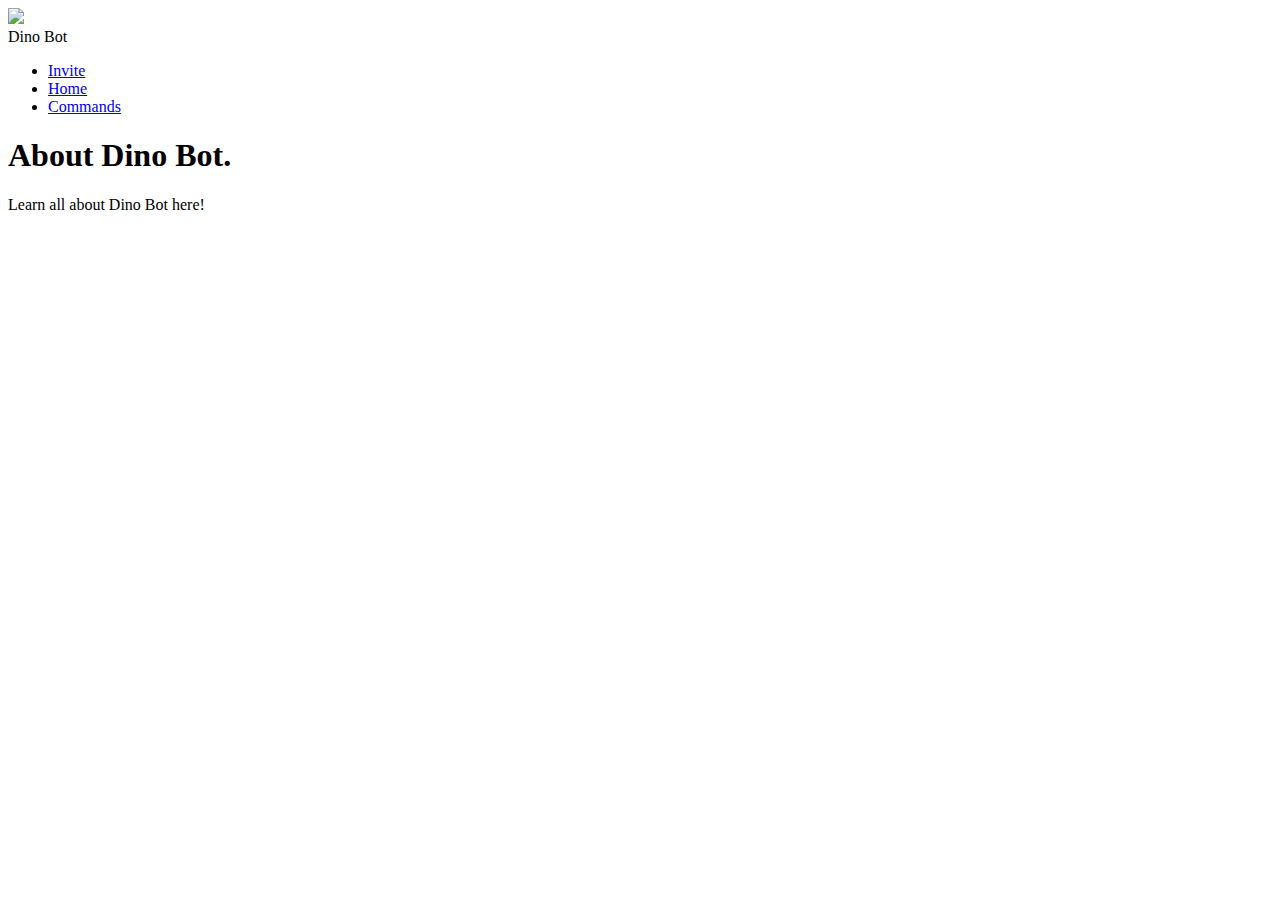
==== pages/about.html @ 4f437be3 "Created Header and Pages (v0.0.5)" ====
<!DOCTYPE html>
<html>
<head>
  <meta charset="utf-8">
  <meta name="theme-color" content="#16558F">
  <meta name="viewport" content="width=device-width, initial-scale=1.0, viewport-fit=cover">
  <title>Dino Bot - About</title>

  <!-- Favicon -->
  <link rel="apple-touch-icon" sizes="180x180" href="/Dino-Bot-Website/images/favicon/apple-touch-icon.png">
  <link rel="icon" type="image/png" sizes="32x32" href="/Dino-Bot-Website/images/favicon/favicon-32x32.png">
  <link rel="icon" type="image/png" sizes="16x16" href="/Dino-Bot-Website/images/favicon/favicon-16x16.png">
  <link rel="manifest" href="/Dino-Bot-Website/images/favicon/site.webmanifest">

  <!-- Style Sheets-->
  <link href="/Dino-Bot-Website/css/about.css" rel="stylesheet" type="text/css" />

  <!-- Fonts -->
  <link rel="preconnect" href="https://fonts.googleapis.com">
  <link rel="preconnect" href="https://fonts.gstatic.com" crossorigin>
  <link href="https://fonts.googleapis.com/css2?family=Lato&display=swap" rel="stylesheet">
  <link href="https://fonts.googleapis.com/css2?family=Lato:wght@700&display=swap" rel="stylesheet"> 

  <!-- Scripts -->
  <script src="/Dino-Bot-Website/scripts/main.js" defer></script>

</head>

<body>
  <!-- Navigation Bar -->
  <nav class="navbar">
    <div class="row-Content">
      <img src="/Dino-Bot-Website/images/navigationLogo.svg" class="brand-logo" draggable="false">
      <div class="brand-title"> Dino Bot </div>
    </div>
    <a href="#" class="toggle-button">
      <span class="bar"></span>
      <span class="bar"></span>
      <span class="bar"></span>
    </a>
    <div class="navbar-links">
      <ul>
        <li><a href="https://discord.com/oauth2/authorize?client_id=976563173530419210&permissions=2048&scope=applications.commands%20bot" target="_blank">Invite</a></li>
        <li><a href="/Dino-Bot-Website/index.html">Home</a></li>
        <li><a href="commands.html">Commands</a></li>
      </ul>
    </div>
  </nav>

  <!-- Header -->
  <header>
    <div class="header-flex">
      <h1 class="header-title">About Dino Bot.</h1>
      <p class="header-description">Learn all about Dino Bot here!</p>
    </div>
  </header>
  
</body>
</html>
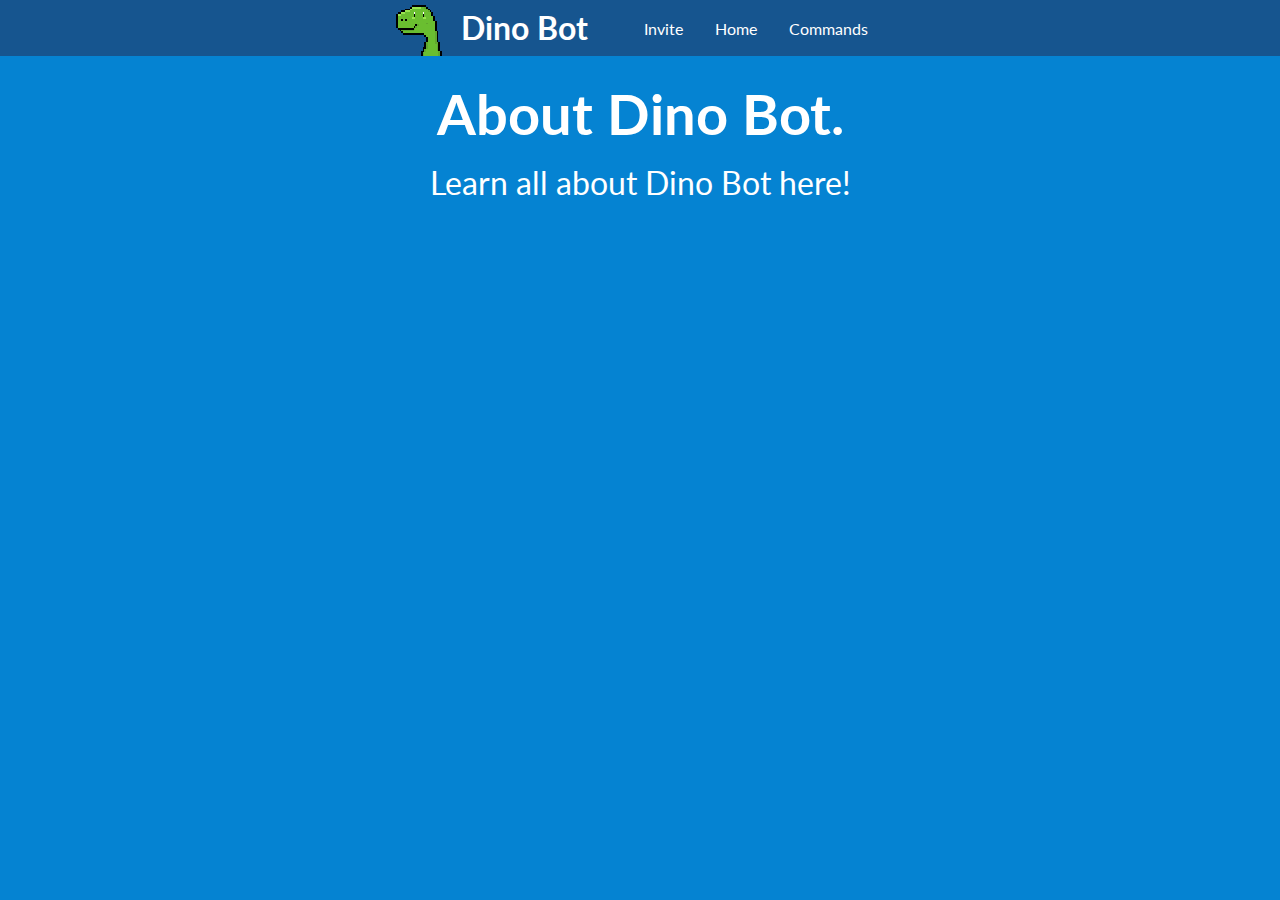
==== commit 3444c6ba: "Fixed Page Path (v0.0.6)" ====
--- a/pages/about.html
+++ b/pages/about.html
@@ -7,13 +7,13 @@
   <title>Dino Bot - About</title>
 
   <!-- Favicon -->
-  <link rel="apple-touch-icon" sizes="180x180" href="/Dino-Bot-Website/images/favicon/apple-touch-icon.png">
-  <link rel="icon" type="image/png" sizes="32x32" href="/Dino-Bot-Website/images/favicon/favicon-32x32.png">
-  <link rel="icon" type="image/png" sizes="16x16" href="/Dino-Bot-Website/images/favicon/favicon-16x16.png">
-  <link rel="manifest" href="/Dino-Bot-Website/images/favicon/site.webmanifest">
+  <link rel="apple-touch-icon" sizes="180x180" href="/images/favicon/apple-touch-icon.png">
+  <link rel="icon" type="image/png" sizes="32x32" href="/images/favicon/favicon-32x32.png">
+  <link rel="icon" type="image/png" sizes="16x16" href="/images/favicon/favicon-16x16.png">
+  <link rel="manifest" href="/images/favicon/site.webmanifest">
 
   <!-- Style Sheets-->
-  <link href="/Dino-Bot-Website/css/about.css" rel="stylesheet" type="text/css" />
+  <link href="/css/about.css" rel="stylesheet" type="text/css" />
 
   <!-- Fonts -->
   <link rel="preconnect" href="https://fonts.googleapis.com">
@@ -22,7 +22,7 @@
   <link href="https://fonts.googleapis.com/css2?family=Lato:wght@700&display=swap" rel="stylesheet"> 
 
   <!-- Scripts -->
-  <script src="/Dino-Bot-Website/scripts/main.js" defer></script>
+  <script src="/scripts/main.js" defer></script>
 
 </head>
 
@@ -30,7 +30,7 @@
   <!-- Navigation Bar -->
   <nav class="navbar">
     <div class="row-Content">
-      <img src="/Dino-Bot-Website/images/navigationLogo.svg" class="brand-logo" draggable="false">
+      <img src="/images/navigationLogo.svg" class="brand-logo" draggable="false">
       <div class="brand-title"> Dino Bot </div>
     </div>
     <a href="#" class="toggle-button">
@@ -41,7 +41,7 @@
     <div class="navbar-links">
       <ul>
         <li><a href="https://discord.com/oauth2/authorize?client_id=976563173530419210&permissions=2048&scope=applications.commands%20bot" target="_blank">Invite</a></li>
-        <li><a href="/Dino-Bot-Website/index.html">Home</a></li>
+        <li><a href="/index.html">Home</a></li>
         <li><a href="commands.html">Commands</a></li>
       </ul>
     </div>
--- a/css/about.css
+++ b/css/about.css
@@ -0,0 +1,204 @@
+* {
+    box-sizing: border-box;
+}
+
+body {
+    background-color: #0583D2;
+    margin: 0;
+    padding: 0;
+}
+
+
+/* Navigation Bar */
+.row-Content {
+    display:flex;
+}
+
+.navbar {
+display: flex;
+position: relative;
+justify-content: center;
+align-items: center;
+background-color: #16558F;
+color: white;
+}
+
+    .navbar-links ul{
+    display: flex;
+    margin: 0;
+    padding: 0;
+    }
+
+    .navbar-links li{
+    list-style: none;
+    }
+
+    .navbar-links li a {
+    font-family: 'Lato', sans-serif;
+    text-decoration: none;
+    color: white;
+    padding: 1rem;
+    display: block;
+    }
+
+    .navbar-links li:hover {
+    background-color: #16678f;
+    }
+
+
+.brand-title {
+    font-family: 'Lato', sans-serif;
+    font-weight: 700;
+    font-size: 2rem;
+    margin: .5rem;
+    padding-right: 2rem
+}
+
+.brand-logo {
+    padding-top: 0.3rem;
+    padding-right: 0.7rem;
+    height: 3.5rem;
+}
+
+.toggle-button {
+position: absolute;
+align-items: middle;
+top: 1rem;
+right: 1rem;
+display: none;
+flex-direction: column;
+justify-content: space-between;
+width: 30px;
+height: 21px;
+}
+
+.toggle-button .bar{
+height: 3px;
+width: 100%;
+background-color: white;
+border-radius: 10px;
+}
+
+@media (max-width: 600px) {
+
+.toggle-button {
+    display: flex;
+}
+
+.row-Content {
+    display:flex;
+    flex-direction: row;
+    justify-content: center;
+}
+
+.navbar {
+    justify-content: center;
+    flex-direction: column;
+}
+
+    .navbar-links {
+        display: none;
+        width: 100%;
+    }
+
+    .navbar-links ul {
+        width: 100%;
+        flex-direction: column;
+    }
+
+    .navbar-links ul li {
+        text-align: center;
+    }
+
+    .navbar-links ul li a {
+        padding: .5rem 1rem;
+    }
+
+    .navbar-links.active {
+        display: flex;
+    }
+}
+
+/* Header */
+
+.header-flex{
+    display: flex;
+    position: relative;
+    justify-content: center;
+    flex-direction: column;
+    align-items: center;
+}
+
+.header-title{
+    font-family: 'Lato', sans-serif;
+    font-weight: 700;
+    font-size: 3.5rem;
+    margin: .5rem;
+    padding-top: 1rem;
+    color: white;
+}
+
+.header-description{
+    font-family: 'Lato', sans-serif;
+    font-size: 2rem;
+    margin: .5rem;
+    color: white;
+}
+
+@media (max-width: 850px) {
+    .header-title{
+        font-size: 2.5rem;
+    }
+    
+    .header-description{
+        font-family: 'Lato', sans-serif;
+        font-size: 1.5rem;
+        margin: .5rem;
+        color: white;
+    }
+    
+}
+
+@media (max-width: 650px) {
+    .header-title{
+        font-size: 2rem;
+    }
+    
+    .header-description{
+        font-size: 1rem;
+    }
+    
+}
+
+@media (max-width: 500px) {
+    .header-title{
+        font-size: 1.5rem;
+    }
+    
+    .header-description{
+        font-size: 0.85rem;
+    }
+    
+}
+
+@media (max-width: 375px) {
+    .header-title{
+        font-size: 1.15rem;
+    }
+    
+    .header-description{
+        font-size: 0.75rem;
+    }
+    
+}
+
+@media (max-width: 300px) {
+    .header-title{
+        font-size: 0.90rem;
+    }
+    
+    .header-description{
+        font-size: 0.65rem;
+    }
+    
+}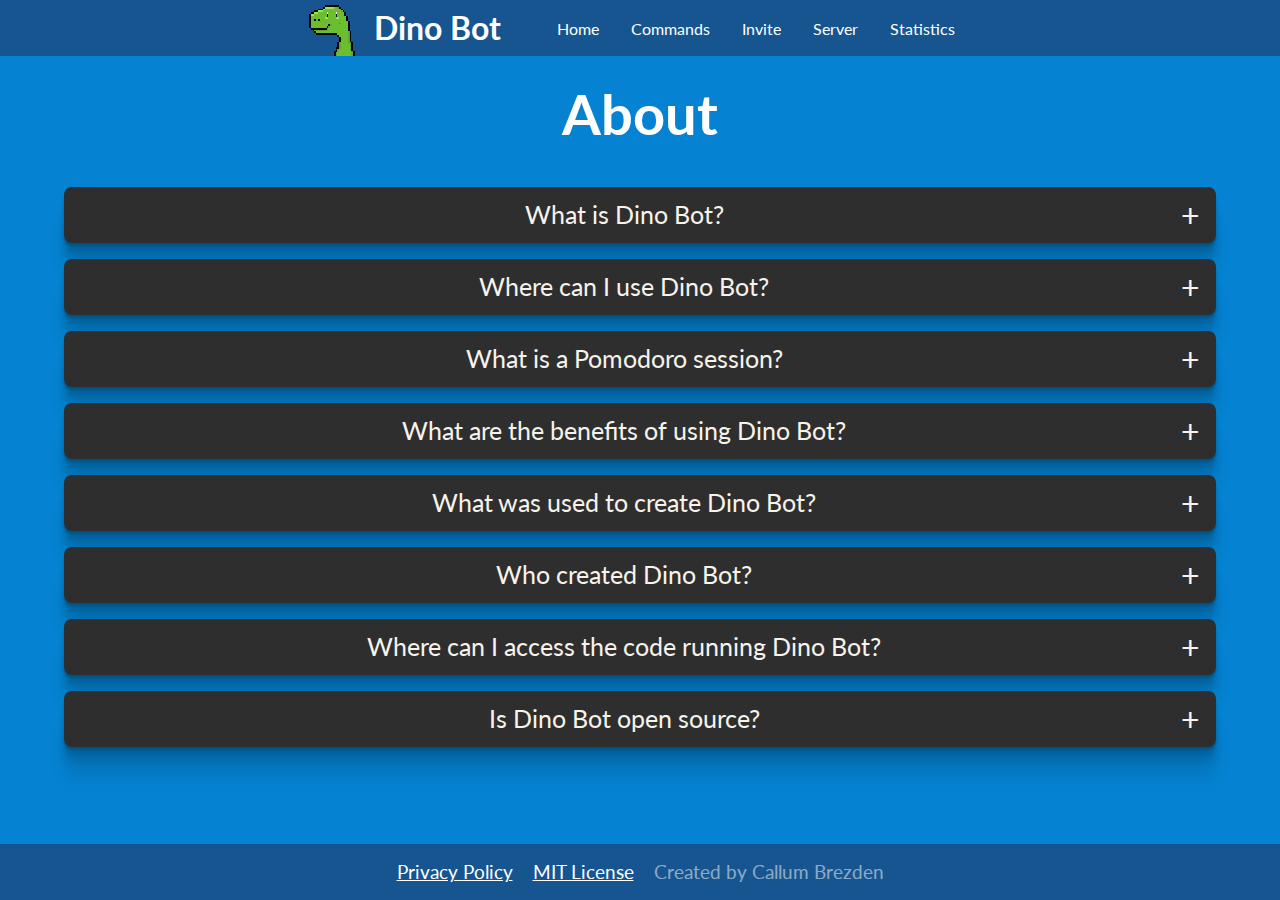
==== commit cc2a422c: "Created About Page (v0.3.0)" ====
--- a/pages/about.html
+++ b/pages/about.html
@@ -1,10 +1,11 @@
 <!DOCTYPE html>
 <html>
+
 <head>
   <meta charset="utf-8">
   <meta name="theme-color" content="#16558F">
   <meta name="viewport" content="width=device-width, initial-scale=1.0, viewport-fit=cover">
-  <title>Dino Bot - About</title>
+  <title>Dino Bot</title>
 
   <!-- Favicon -->
   <link rel="apple-touch-icon" sizes="180x180" href="/images/favicon/apple-touch-icon.png">
@@ -23,7 +24,7 @@
 
   <!-- Scripts -->
   <script src="/scripts/main.js" defer></script>
-
+  <script src="/scripts/about.js" defer></script>
 </head>
 
 <body>
@@ -40,20 +41,124 @@
     </a>
     <div class="navbar-links">
       <ul>
+        <li><a href="/index.html">Home</a></li>
+        <li><a href="/pages/commands.html">Commands</a></li>
         <li><a href="https://discord.com/oauth2/authorize?client_id=976563173530419210&permissions=2048&scope=applications.commands%20bot" target="_blank">Invite</a></li>
-        <li><a href="/index.html">Home</a></li>
-        <li><a href="commands.html">Commands</a></li>
+        <li><a
+          href="https://discord.com/invite/C6msPjySah"
+          target="_blank">Server</a></li>
+        <li><a href="/pages/statistics.html">Statistics</a></li>
       </ul>
     </div>
   </nav>
 
-  <!-- Header -->
-  <header>
+  <!-- Main -->
+  <section class="mainSection">
     <div class="header-flex">
-      <h1 class="header-title">About Dino Bot.</h1>
-      <p class="header-description">Learn all about Dino Bot here!</p>
+      <h1 class="header-title">About</h1>
     </div>
-  </header>
-  
+    
+    <!-- Accordion-->
+    <div class="accordion">
+
+      <div class="accordionItem">
+        <div class="accordionItemHeader">
+          What is Dino Bot?
+        </div>
+        <div class="accordionItemBody">
+          <div class="accordionItemBodyContent">
+            Lorem ipsum dolor sit amet, consectetur adipiscing elit. Nullam in mattis sapien. Lorem ipsum dolor sit amet, consectetur adipiscing elit. Cras molestie molestie arcu suscipit sodales. Mauris congue vitae metus at accumsan.
+          </div>
+        </div>
+      </div>
+
+      <div class="accordionItem">
+        <div class="accordionItemHeader">
+          Where can I use Dino Bot?
+        </div>
+        <div class="accordionItemBody">
+          <div class="accordionItemBodyContent">
+            Lorem ipsum dolor sit amet, consectetur adipiscing elit. Nullam in mattis sapien. Lorem ipsum dolor sit amet, consectetur adipiscing elit. Cras molestie molestie arcu suscipit sodales. Mauris congue vitae metus at accumsan.
+          </div>
+        </div>
+      </div>
+
+      <div class="accordionItem">
+        <div class="accordionItemHeader">
+          What is a Pomodoro session?
+        </div>
+        <div class="accordionItemBody">
+          <div class="accordionItemBodyContent">
+            Lorem ipsum dolor sit amet, consectetur adipiscing elit. Nullam in mattis sapien. Lorem ipsum dolor sit amet, consectetur adipiscing elit. Cras molestie molestie arcu suscipit sodales. Mauris congue vitae metus at accumsan.
+          </div>
+        </div>
+      </div>
+
+      <div class="accordionItem">
+        <div class="accordionItemHeader">
+          What are the benefits of using Dino Bot?
+        </div>
+        <div class="accordionItemBody">
+          <div class="accordionItemBodyContent">
+            Lorem ipsum dolor sit amet, consectetur adipiscing elit. Nullam in mattis sapien. Lorem ipsum dolor sit amet, consectetur adipiscing elit. Cras molestie molestie arcu suscipit sodales. Mauris congue vitae metus at accumsan.
+          </div>
+        </div>
+      </div>
+
+      <div class="accordionItem">
+        <div class="accordionItemHeader">
+          What was used to create Dino Bot?
+        </div>
+        <div class="accordionItemBody">
+          <div class="accordionItemBodyContent">
+            Lorem ipsum dolor sit amet, consectetur adipiscing elit. Nullam in mattis sapien. Lorem ipsum dolor sit amet, consectetur adipiscing elit. Cras molestie molestie arcu suscipit sodales. Mauris congue vitae metus at accumsan.
+          </div>
+        </div>
+      </div>
+
+      <div class="accordionItem">
+        <div class="accordionItemHeader">
+          Who created Dino Bot?
+        </div>
+        <div class="accordionItemBody">
+          <div class="accordionItemBodyContent">
+            Lorem ipsum dolor sit amet, consectetur adipiscing elit. Nullam in mattis sapien. Lorem ipsum dolor sit amet, consectetur adipiscing elit. Cras molestie molestie arcu suscipit sodales. Mauris congue vitae metus at accumsan.
+          </div>
+        </div>
+      </div>
+
+      <div class="accordionItem">
+        <div class="accordionItemHeader">
+          Where can I access the code running Dino Bot?
+        </div>
+        <div class="accordionItemBody">
+          <div class="accordionItemBodyContent">
+            Lorem ipsum dolor sit amet, consectetur adipiscing elit. Nullam in mattis sapien. Lorem ipsum dolor sit amet, consectetur adipiscing elit. Cras molestie molestie arcu suscipit sodales. Mauris congue vitae metus at accumsan.
+          </div>
+        </div>
+      </div>
+
+      <div class="accordionItem">
+        <div class="accordionItemHeader">
+          Is Dino Bot open source?
+        </div>
+        <div class="accordionItemBody">
+          <div class="accordionItemBodyContent">
+            Lorem ipsum dolor sit amet, consectetur adipiscing elit. Nullam in mattis sapien. Lorem ipsum dolor sit amet, consectetur adipiscing elit. Cras molestie molestie arcu suscipit sodales. Mauris congue vitae metus at accumsan.
+          </div>
+        </div>
+      </div>
+
+    </div>
+  </section>
+
+  <!-- Footer -->
+  <footer>
+    <div class="footer-flex">
+      <p class="footerText"><a href="https://github.com/DiscordDinoBot/Dino-Bot/blob/main/PRIVACY.md" style="color: inherit;" target="_blank">Privacy Policy</a></p>
+      <p class="footerText"><a href="https://github.com/DiscordDinoBot/Dino-Bot/blob/main/LICENSE.txt" style="color: inherit;" target="_blank">MIT License</a></p>
+      <p class="footerText" style="opacity: 0.5;">Created by Callum Brezden</p>
+    </div>
+  </footer>
 </body>
 </html>--- a/css/about.css
+++ b/css/about.css
@@ -1,13 +1,18 @@
 * {
     box-sizing: border-box;
+    margin: 0;
+    padding: 0;
 }
 
 body {
     background-color: #0583D2;
-    margin: 0;
-    padding: 0;
-}
-
+    position: relative;
+    min-height: 100vh;    
+}
+
+.mainSection{
+    padding-bottom: 50px;
+}
 
 /* Navigation Bar */
 .row-Content {
@@ -79,7 +84,7 @@
 border-radius: 10px;
 }
 
-@media (max-width: 600px) {
+@media (max-width: 675px) {
 
 .toggle-button {
     display: flex;
@@ -119,14 +124,13 @@
     }
 }
 
-/* Header */
-
 .header-flex{
     display: flex;
     position: relative;
     justify-content: center;
     flex-direction: column;
     align-items: center;
+    text-align: center;
 }
 
 .header-title{
@@ -138,67 +142,122 @@
     color: white;
 }
 
-.header-description{
-    font-family: 'Lato', sans-serif;
+/* Main Section*/
+
+.accordion{
+    width: 90%;
+    max-width: 1200px;
+    margin: 2rem auto;
+    font-family: 'Lato', sans-serif;
+}
+
+.accordionItem{
+    background-color: #2f2e2e;
+    color: #f6f3ec;
+    font-size: 1.55rem;
+    text-align: center;
+    margin: 1rem 0;
+    border-radius: 0.5rem;
+    box-shadow: rgba(0, 0, 0, 0.09) 0px 2px 1px, rgba(0, 0, 0, 0.09) 0px 4px 2px, rgba(0, 0, 0, 0.09) 0px 8px 4px, rgba(0, 0, 0, 0.09) 0px 16px 8px, rgba(0, 0, 0, 0.09) 0px 32px 16px;
+}
+
+.accordionItemHeader{
+    padding: 0.5rem 3rem 0.5rem 1rem;
+    min-height: 3.5rem;
+    line-height: 1.25rem;
+    display: flex;
+    justify-content: center;
+    align-items: center;
+    position: relative;
+    cursor: pointer;
+}
+
+.accordionItemHeader::after {
+    content: "\002B";
     font-size: 2rem;
-    margin: .5rem;
+    position: absolute;
+    right: 1rem;
+}
+
+.accordionItemHeader.active::after{
+    content: "\2212"
+}
+
+.accordionItemBody{
+    max-height: 0;
+    overflow: hidden;
+    transition:  max-height 0.2s ease-out;
+    position: relative;
+}
+
+.accordionItemBody::after{
+    content: "";
+    position: absolute;
+    width: .4rem;
+    height: 100%;
+    background-color: #6abe30;
+    top: 50%;
+    left: 0;
+    transform: translateY(-50%);
+    border-radius: 0.4rem;
+}
+
+.accordionItemBodyContent{
+    padding: 1rem;
+    background-color: #3f3d3d;
+    border-radius: 0.5rem;
+    position: relative;
+}
+
+
+@media (max-width: 775px){
+    .accordionItem{
+        font-size: 1.25rem;
+    }
+    
+    .accordionItemBody{
+        font-size: 1.15rem;
+    }
+}
+
+/* Footer */
+
+.footer-flex{
+    position: absolute;
+    display: flex;
+    flex-direction: row;
+    bottom:0;
+    left: 0;
+    width:100%;
+    height: 56px;
+    gap: 20px;
+    background-color: #16558F;
     color: white;
-}
-
-@media (max-width: 850px) {
-    .header-title{
-        font-size: 2.5rem;
-    }
-    
-    .header-description{
-        font-family: 'Lato', sans-serif;
-        font-size: 1.5rem;
-        margin: .5rem;
-        color: white;
-    }
-    
-}
-
-@media (max-width: 650px) {
-    .header-title{
-        font-size: 2rem;
-    }
-    
-    .header-description{
-        font-size: 1rem;
-    }
-    
-}
-
-@media (max-width: 500px) {
-    .header-title{
-        font-size: 1.5rem;
-    }
-    
-    .header-description{
-        font-size: 0.85rem;
-    }
-    
-}
-
-@media (max-width: 375px) {
-    .header-title{
-        font-size: 1.15rem;
-    }
-    
-    .header-description{
-        font-size: 0.75rem;
-    }
-    
-}
-
-@media (max-width: 300px) {
-    .header-title{
-        font-size: 0.90rem;
-    }
-    
-    .header-description{
-        font-size: 0.65rem;
-    }
-    
+    font-family: 'Lato', sans-serif;
+    align-items: center;
+    justify-content: center;
+    text-align: center;
+}
+
+.footerText{
+    font-size: 18.5px;
+}
+
+@media (max-width: 500px){
+    .footerText{
+        font-size: 13px;
+    }
+}
+
+@media (max-width: 350px){
+    .footerText{
+        font-size: 11px;
+    }
+}
+
+@media (max-width: 300px){
+    .footer-flex{
+        flex-direction: column;
+        gap: 3px;
+    }
 }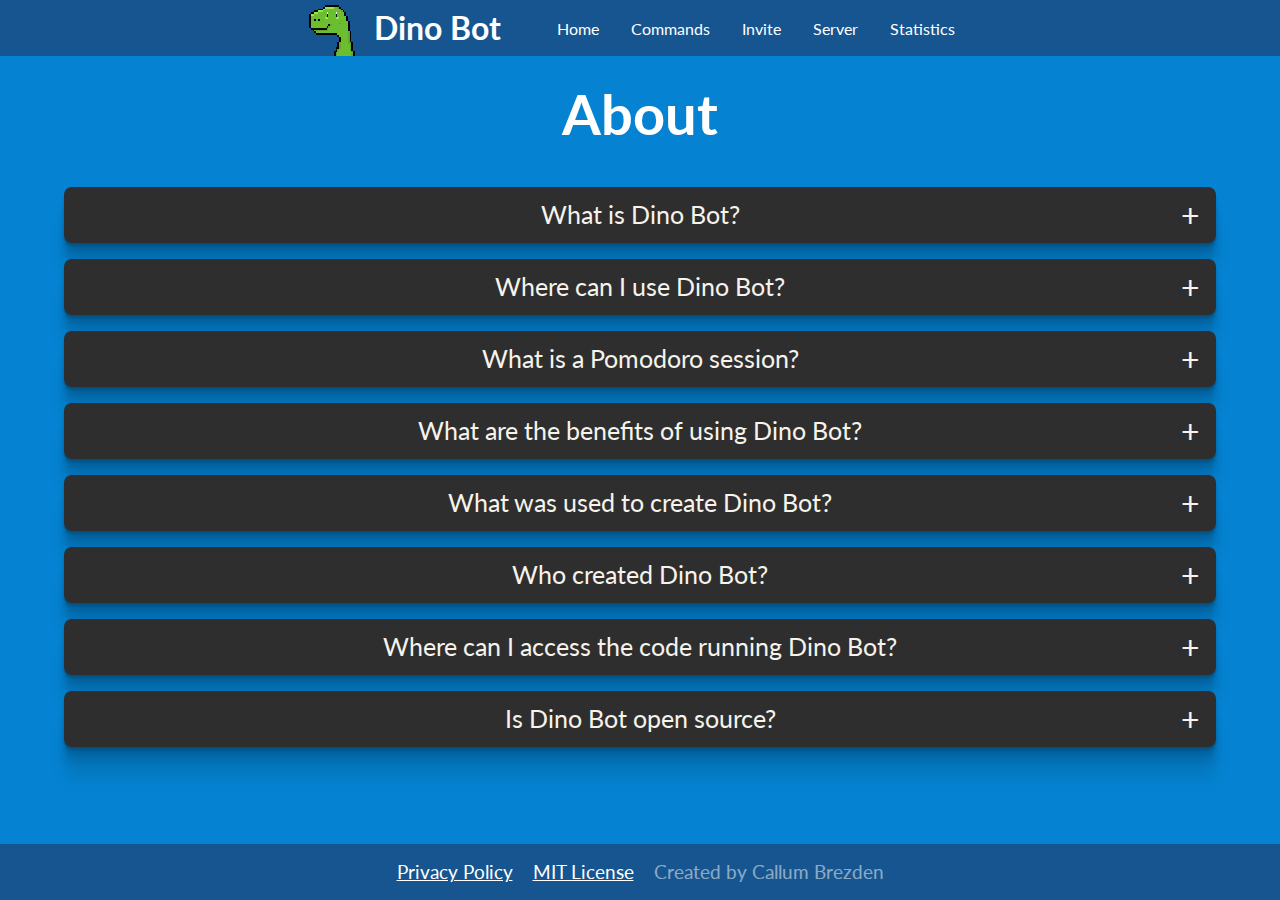
==== commit 11c18384: "Added About Descriptions (v0.3.2)" ====
--- a/pages/about.html
+++ b/pages/about.html
@@ -66,8 +66,8 @@
           What is Dino Bot?
         </div>
         <div class="accordionItemBody">
-          <div class="accordionItemBodyContent">
-            Lorem ipsum dolor sit amet, consectetur adipiscing elit. Nullam in mattis sapien. Lorem ipsum dolor sit amet, consectetur adipiscing elit. Cras molestie molestie arcu suscipit sodales. Mauris congue vitae metus at accumsan.
+          <div class="accordionItemBodyContent">      
+            Dino Bot is a Discord Bot that helps people focus while studying. Users can achieve study sessions that will help you take breaks and show you how much time you have studied. This will increase attention span and productivity.
           </div>
         </div>
       </div>
@@ -78,7 +78,7 @@
         </div>
         <div class="accordionItemBody">
           <div class="accordionItemBodyContent">
-            Lorem ipsum dolor sit amet, consectetur adipiscing elit. Nullam in mattis sapien. Lorem ipsum dolor sit amet, consectetur adipiscing elit. Cras molestie molestie arcu suscipit sodales. Mauris congue vitae metus at accumsan.
+            Dino Bot is currently only available on Discord. You can click <a href="https://discord.com/oauth2/authorize?client_id=976563173530419210&permissions=2048&scope=applications.commands%20bot" target="_blank">here</a> to get Dino Bot into your Discord server and begin using it.  
           </div>
         </div>
       </div>
@@ -89,7 +89,7 @@
         </div>
         <div class="accordionItemBody">
           <div class="accordionItemBodyContent">
-            Lorem ipsum dolor sit amet, consectetur adipiscing elit. Nullam in mattis sapien. Lorem ipsum dolor sit amet, consectetur adipiscing elit. Cras molestie molestie arcu suscipit sodales. Mauris congue vitae metus at accumsan.
+            Pomodoro Technique is a time management method that was created by Francesco Cirillo. The usual way the method works is by studying for 25 minutes, then taking a 5 minute break. After 4 Cycles you will take a 15 minute break. This boosts focus and prevents burn out.
           </div>
         </div>
       </div>
@@ -100,7 +100,7 @@
         </div>
         <div class="accordionItemBody">
           <div class="accordionItemBodyContent">
-            Lorem ipsum dolor sit amet, consectetur adipiscing elit. Nullam in mattis sapien. Lorem ipsum dolor sit amet, consectetur adipiscing elit. Cras molestie molestie arcu suscipit sodales. Mauris congue vitae metus at accumsan.
+            Dino Bot will help you build study habits, increase attention span and improve your grades. Dino Bot also provides statistics on how much you have studied over a course of many ranges.
           </div>
         </div>
       </div>
@@ -111,7 +111,7 @@
         </div>
         <div class="accordionItemBody">
           <div class="accordionItemBodyContent">
-            Lorem ipsum dolor sit amet, consectetur adipiscing elit. Nullam in mattis sapien. Lorem ipsum dolor sit amet, consectetur adipiscing elit. Cras molestie molestie arcu suscipit sodales. Mauris congue vitae metus at accumsan.
+            Dino Bot was created using Python with Nextcord as the API Wrapper for Discord. The Database was created with MongoDB. This website was created using HTML, CSS, JavaScript and PHP. Checkout all the code on <a href="https://github.com/DiscordDinoBot" target="_blank">GitHub.</a>
           </div>
         </div>
       </div>
@@ -122,7 +122,7 @@
         </div>
         <div class="accordionItemBody">
           <div class="accordionItemBodyContent">
-            Lorem ipsum dolor sit amet, consectetur adipiscing elit. Nullam in mattis sapien. Lorem ipsum dolor sit amet, consectetur adipiscing elit. Cras molestie molestie arcu suscipit sodales. Mauris congue vitae metus at accumsan.
+            The bot was created by <a href="https://github.com/brezden" target="_blank">Callum Brezden.</a> The reason behind creating this bot was to help fellow students achieve greater study habits and to improve test scores by using a method that worked for many others.
           </div>
         </div>
       </div>
@@ -133,7 +133,7 @@
         </div>
         <div class="accordionItemBody">
           <div class="accordionItemBodyContent">
-            Lorem ipsum dolor sit amet, consectetur adipiscing elit. Nullam in mattis sapien. Lorem ipsum dolor sit amet, consectetur adipiscing elit. Cras molestie molestie arcu suscipit sodales. Mauris congue vitae metus at accumsan.
+            All code for the bot and the website are provided on <a href="https://github.com/DiscordDinoBot" target="_blank">GitHub.</a>
           </div>
         </div>
       </div>
@@ -144,7 +144,7 @@
         </div>
         <div class="accordionItemBody">
           <div class="accordionItemBodyContent">
-            Lorem ipsum dolor sit amet, consectetur adipiscing elit. Nullam in mattis sapien. Lorem ipsum dolor sit amet, consectetur adipiscing elit. Cras molestie molestie arcu suscipit sodales. Mauris congue vitae metus at accumsan.
+            Yes. Everything is included under the MIT License.
           </div>
         </div>
       </div>
--- a/css/about.css
+++ b/css/about.css
@@ -2,6 +2,10 @@
     box-sizing: border-box;
     margin: 0;
     padding: 0;
+}
+
+a {
+    color: #f6f3ec;
 }
 
 body {
@@ -142,6 +146,20 @@
     color: white;
 }
 
+@media (max-width: 675px) {
+    .header-title{
+        font-size: 2.75rem;;
+    }
+
+}
+
+@media (max-width: 425px) {
+    .header-title{
+        font-size: 2.25rem;;
+    }
+
+}
+
 /* Main Section*/
 
 .accordion{
@@ -162,7 +180,7 @@
 }
 
 .accordionItemHeader{
-    padding: 0.5rem 3rem 0.5rem 1rem;
+    padding: 1rem 3rem 1rem;
     min-height: 3.5rem;
     line-height: 1.25rem;
     display: flex;
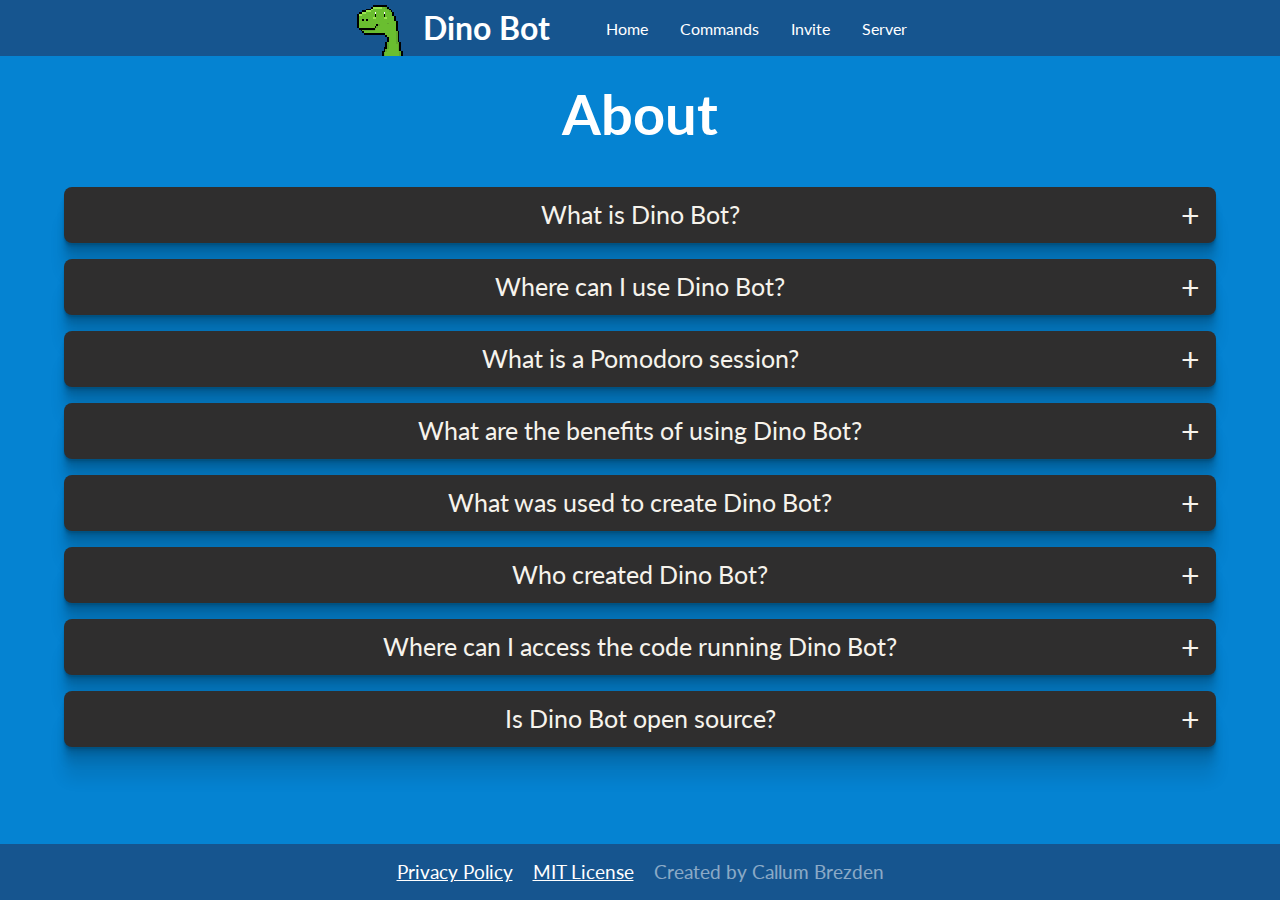
==== commit d1cfddc6: "Website Release (v1.0.0)" ====
--- a/pages/about.html
+++ b/pages/about.html
@@ -45,9 +45,8 @@
         <li><a href="/pages/commands.html">Commands</a></li>
         <li><a href="https://discord.com/oauth2/authorize?client_id=976563173530419210&permissions=2048&scope=applications.commands%20bot" target="_blank">Invite</a></li>
         <li><a
-          href="https://discord.com/invite/C6msPjySah"
+          href="https://discord.gg/jtTCcRpDdC"
           target="_blank">Server</a></li>
-        <li><a href="/pages/statistics.html">Statistics</a></li>
       </ul>
     </div>
   </nav>
@@ -67,7 +66,7 @@
         </div>
         <div class="accordionItemBody">
           <div class="accordionItemBodyContent">      
-            Dino Bot is a Discord Bot that helps people focus while studying. Users can achieve study sessions that will help you take breaks and show you how much time you have studied. This will increase attention span and productivity.
+            Dino Bot is a Discord Bot that helps people focus while studying. Users can achieve study sessions that will help them take breaks and show them how much time they have studied. This will increase attention span and productivity.
           </div>
         </div>
       </div>
@@ -78,7 +77,7 @@
         </div>
         <div class="accordionItemBody">
           <div class="accordionItemBodyContent">
-            Dino Bot is currently only available on Discord. You can click <a href="https://discord.com/oauth2/authorize?client_id=976563173530419210&permissions=2048&scope=applications.commands%20bot" target="_blank">here</a> to get Dino Bot into your Discord server and begin using it.  
+            Dino Bot is currently only available on Discord. You can click <a href="https://discord.com/oauth2/authorize?client_id=976563173530419210&permissions=2048&scope=applications.commands%20bot" target="_blank">here</a> to get Dino Bot linked to your Discord server and begin using it.  
           </div>
         </div>
       </div>
@@ -89,7 +88,7 @@
         </div>
         <div class="accordionItemBody">
           <div class="accordionItemBodyContent">
-            Pomodoro Technique is a time management method that was created by Francesco Cirillo. The usual way the method works is by studying for 25 minutes, then taking a 5 minute break. After 4 Cycles you will take a 15 minute break. This boosts focus and prevents burn out.
+            Pomodoro Technique is a time management method that was created by Francesco Cirillo. The standard method consists of studying for 25 minutes, then taking a 5 minute break. After 4 Cycles you will take a 15 minute break. This boosts focus and prevents burn out.
           </div>
         </div>
       </div>
@@ -111,7 +110,7 @@
         </div>
         <div class="accordionItemBody">
           <div class="accordionItemBodyContent">
-            Dino Bot was created using Python with Nextcord as the API Wrapper for Discord. The Database was created with MongoDB. This website was created using HTML, CSS, JavaScript and PHP. Checkout all the code on <a href="https://github.com/DiscordDinoBot" target="_blank">GitHub.</a>
+            Dino Bot was created using Python with Nextcord as the API Wrapper for Discord. The Database was created with MongoDB. This website was created using HTML, CSS and JavaScript. Checkout all the code on <a href="https://github.com/DiscordDinoBot" target="_blank">GitHub.</a>
           </div>
         </div>
       </div>
@@ -122,7 +121,7 @@
         </div>
         <div class="accordionItemBody">
           <div class="accordionItemBodyContent">
-            The bot was created by <a href="https://github.com/brezden" target="_blank">Callum Brezden.</a> The reason behind creating this bot was to help fellow students achieve greater study habits and to improve test scores by using a method that worked for many others.
+            The bot was created by <a href="https://github.com/brezden" target="_blank">Callum Brezden.</a> The reason was to help fellow students develop effective study habits and to improve test scores by using a method proven to work.
           </div>
         </div>
       </div>
@@ -133,7 +132,7 @@
         </div>
         <div class="accordionItemBody">
           <div class="accordionItemBodyContent">
-            All code for the bot and the website are provided on <a href="https://github.com/DiscordDinoBot" target="_blank">GitHub.</a>
+            All code for the bot and the website is provided on <a href="https://github.com/DiscordDinoBot" target="_blank">GitHub.</a>
           </div>
         </div>
       </div>
